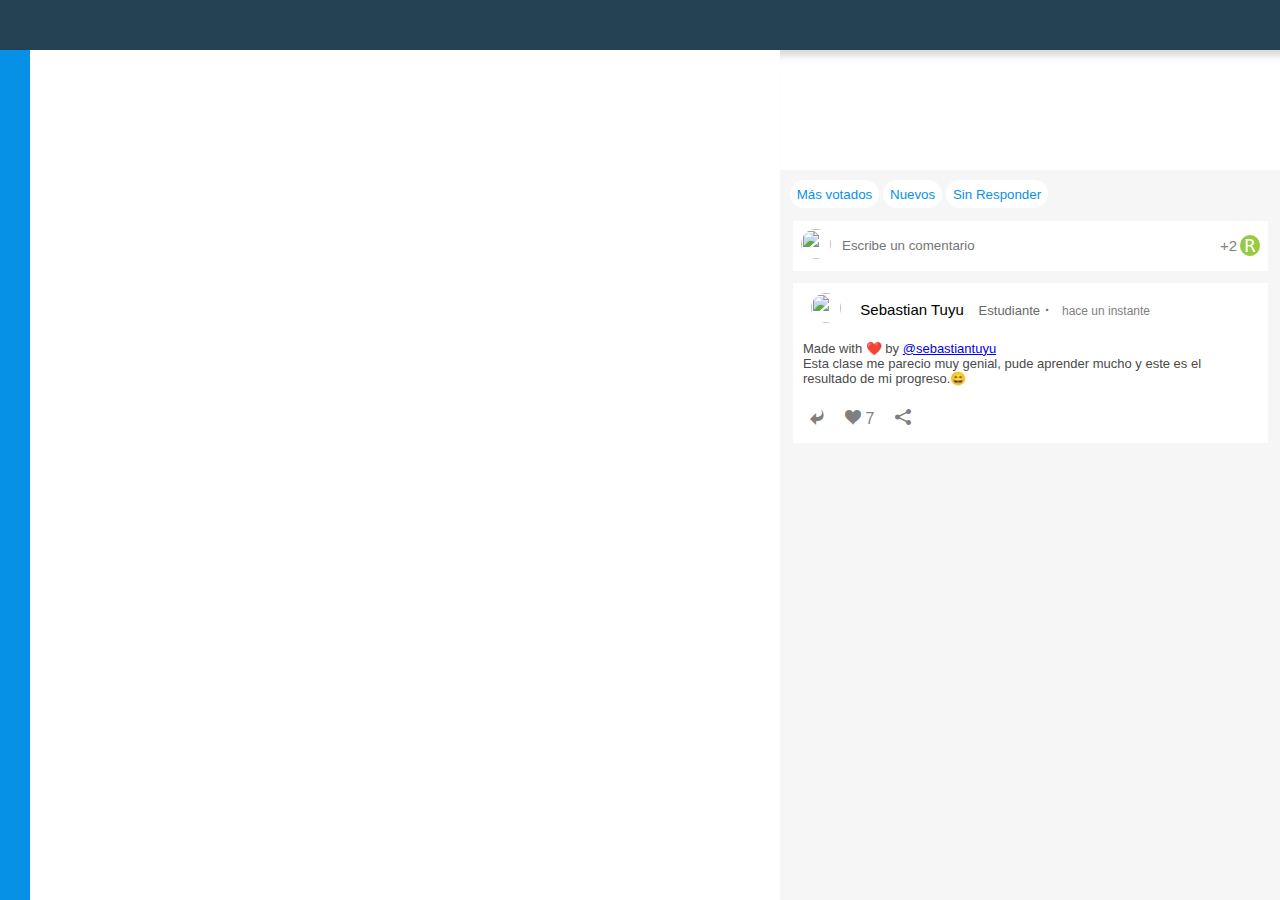
==== index.html @ 37d410d6 "Comments section added" ====
<!DOCTYPE html>
<html lang="en">
<head>
    <meta charset="UTF-8">
    <title>Platzi </title>
    <link rel="stylesheet" href="font-style.css">
    <link rel="stylesheet" href="style.css">
    
</head>
<body>
  
  
   <section class="grid">
       <div class="item a"></div>
       <div class="item b"></div>
       <div class="item c"></div>
       <div class="item d">
           <div class="sub-item-a">
               <div class="s-sub-item"></div>
           </div>
           <div class="sub-item-b">
              <div class="btn-section">
                  <button class="btn-cm">Más votados</button>
                  <button class="btn-cm">Nuevos</button>
                  <button class="btn-cm">Sin Responder</button>
              </div>
              
<!--      SECCION PARA QUE EL PROPIO USUARI DEJE UN COMENTARIO-->
              <div class="self-comt">
                    <div class="user-photo">
                        <a href="self-comt-user">
                          <img src="user-pic.jpg" alt="" class="user-photo-url">
                          </a>
                    </div>
                    
                    <div class="user-comment">
                        <input type="text" placeholder="Escribe un comentario" class>
                    </div>
                    <span class="rank-ponits">+2</span>
                    <span class="rank-logo">R</span>
              </div>
<!--        SECCION DE COMENTARIOS EN GENERAL          -->
            <div class="self-comt feed">
                <div class="media">
                    <div class="media-user">
                        <img src="user-pic.jpg" alt="" class="">
                    </div>
                    <div class="media-user-info">
                        <span class="media-user-name">Sebastian Tuyu</span>
                        <span class="media-user-rol"> Estudiante </span>
                        <span class="media-user-dot">·</span>
                        <span class="media-user-date">hace un instante</span>
                        
                    </div>
                </div>
                <div class="comment">
                    
                    Made with ❤️ by <a href="https://instagram.com/pineiro2u">@sebastiantuyu</a><br>
                    Esta clase me parecio muy genial, pude aprender mucho y este es el resultado de mi progreso.😄 
                </div>
                <div class="like-share">
                    <span class="icon-reply"></span>
                    <span class="icon-heart"></span>
                    <span class="like-quant">7</span>
                    <span class="icon-share2"></span>
                </div>

              </div>
               <div class="s-sub-item">  
                     
               </div>
           </div>
       </div>
   </section>
    
</body>
</html>
---- font-style.css ----
@font-face {
  font-family: 'icomoon';
  src:  url('fonts/icomoon.eot?xrxx6i');
  src:  url('fonts/icomoon.eot?xrxx6i#iefix') format('embedded-opentype'),
    url('fonts/icomoon.ttf?xrxx6i') format('truetype'),
    url('fonts/icomoon.woff?xrxx6i') format('woff'),
    url('fonts/icomoon.svg?xrxx6i#icomoon') format('svg');
  font-weight: normal;
  font-style: normal;
  font-display: block;
}

[class^="icon-"], [class*=" icon-"] {
  /* use !important to prevent issues with browser extensions that change fonts */
  font-family: 'icomoon' !important;
  speak: never;
  font-style: normal;
  font-weight: normal;
  font-variant: normal;
  color: grey; 
  text-transform: none;
  line-height: 1;

  /* Better Font Rendering =========== */
  -webkit-font-smoothing: antialiased;
  -moz-osx-font-smoothing: grayscale;
}

.icon-reply:before {
  content: "\e96a";
}

.icon-heart:before {
  content: "\e9da";
}
.icon-share2:before {
  content: "\ea82";
}
---- style.css ----
:root{
    --m-blue:#244254;
    --grey:#F6F6F6;
    --btn-blue:#0791E6;
    --c-blue:#0791e6;
    --dark-grey:#2a282a;
    --m-green:#98ca3f;
}

body,html{
    margin:0px;
    width: 100%;
    height: 100%;
    font-family: 'Lato', sans-serif, Arial;
}

.grid{
    width: 100%;
    height: 100%;
    display:grid;
    grid-template-rows: 50px 1fr;
    grid-template-columns: 30px 9fr 6fr;
}
.item{background-color: white;}
.a{grid-column: 1/-1;background-color:var(--m-blue); }
.b{ background: var(--c-blue);}
.d{
    display: grid;
    grid-template:120px 1fr / 1fr;
}

.sub-item-a{  
    background: white;
/*    box-shadow: inset 0px 4px 4px rgba(0, 0, 0, 0.15);*/
    box-shadow: inset 2px 12px 6px -6px rgba(0,0,0,0.15);
}
.sub-item-b{ background-color: var(--grey);}

.btn-section{
    
     margin-top:10px;
     margin-left:10px;   
}

.btn-cm{
    background:white;
    border:none;
    border-radius: 15px;
    color:var(--btn-blue);
    padding:0.5em 0.5em 0.5em 0.5em;
/*    padding-bottom:0.5em;*/
    -webkit-transition: 0.15s ease-in-out;
    -o-transition: 0.15s ease-in-out;
    transition: 0.15s ease-in-out;
}

.btn-cm:hover{
/*
    background:var(--btn-blue);
    color:white;
*/
-webkit-box-shadow: 9px 9px 8px -5px rgba(0,0,0,0.25);
-moz-box-shadow: 9px 9px 8px -5px rgba(0,0,0,0.25);
box-shadow: 9px 9px 8px -5px rgba(0,0,0,0.25);
}


.self-comt{
/*    display: flex;*/
/*    justify-content: center;*/
    margin-top: 2.5%;
    margin-left: 2.5%;
    height: 50px;
    width: 95%;
    background: white;
    display:inline-flex;
    overflow: hidden;
/*    display: flex;*/
}
.user-photo{
    display: flex;
    width: 10%;
    align-self: center;
    justify-content: center;
/*    height: fit-content;*/
}

.user-photo-url{
    position: relative;
    border-radius: 50%;
    width: 30px;height: 30px;
    align-self: center;
}



.self-comt.feed{
    height: 160px;
    display: grid;
    grid-template: 1fr 1.2fr 1fr/1fr;
}
.user-comment{
    width: 80%;
    display: flex;
    align-content: center;
}
.user-comment input{
    border:none;
    align-self: center;
    
}

.username{
    font-size: 15px;
    color:black;
    
}


.rank-ponits{ 
    align-self: center;padding-right:0.2em;
    color: gray;
    font-size: 15px;
}
.rank-logo{
    font-family: monospace;
/*    font-style: italic;*/
    font-size: 18px;
    color:white;
    padding-left:0.25em ;
    padding-right:0.28em ;
    background-color: var(--m-green);
    border-radius:50%;
    
    align-self: center;}

.media{
    display:grid;
    overflow: hidden;
    grid-template: 1fr / 1fr 6fr ; 
}


.media-user{
    display: flex;
    justify-content: center;
}
.media-user img{
    display: flex;
    width: 30px;
    height: 30px;
    border-radius: 50%;
    align-self: center;
}

.media-user-info{
    align-self: center;
}

.media-user-name{
    font-size: 15px;
}
.media-user-rol{
    padding-left: 0.8em;
    font-size: 13px;
    color:dimgray;
}
.media-user-date{
    padding-left: 0.6em;
    font-size: 12px;
    color:grey;
}

.media-user-dot{
    color:dimgray;
    font-size: 20px;

}

.comment{
    padding-left: 0.8em;
    padding-right: 1em;
    font-size: 13px;
    color: #4a4a4a;
    align-self: center;
}

.like-share{
    align-self: center;
/*    padding-left: 1em;*/
}
.icon-reply {padding-left: 1em;}
.icon-heart {padding-left: 1em;}
.icon-share2 {padding-left: 1em;}
.like-quant{
    color: grey;
}










/*.b{grid-row:}*/
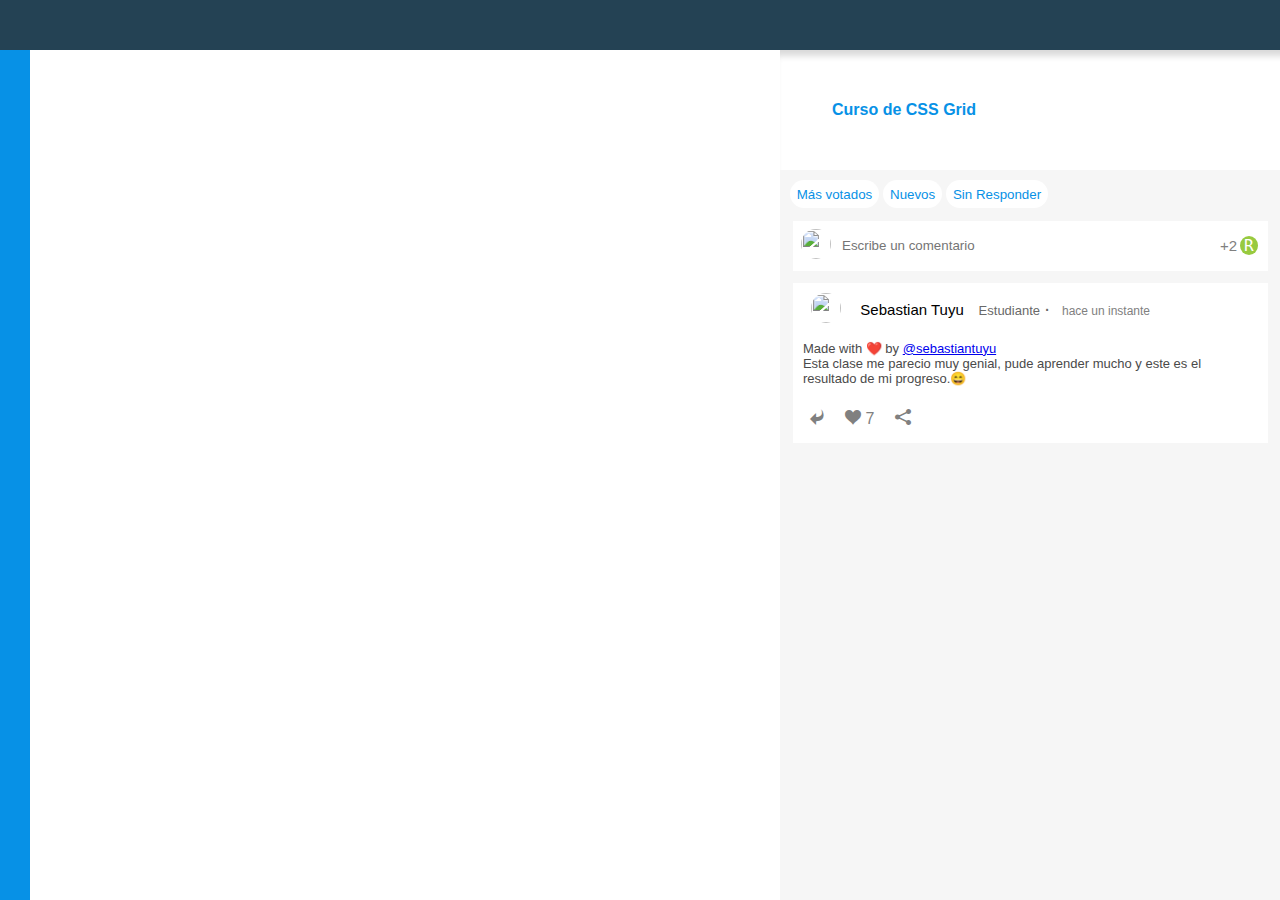
==== commit 3e647cea: "Title course added" ====
--- a/index.html
+++ b/index.html
@@ -16,7 +16,10 @@
        <div class="item c"></div>
        <div class="item d">
            <div class="sub-item-a">
-               <div class="s-sub-item"></div>
+              <div class="curso-logo">
+                  <img src="https://static.platzi.com/media/achievements/1229-dbff8a06-bcca-48e9-98e3-1fd76d6216f3.png" alt="">
+              </div>
+               <div class="s-sub-item"><b>Curso de CSS Grid</b></div>
            </div>
            <div class="sub-item-b">
               <div class="btn-section">
--- a/style.css
+++ b/style.css
@@ -33,7 +33,40 @@
     background: white;
 /*    box-shadow: inset 0px 4px 4px rgba(0, 0, 0, 0.15);*/
     box-shadow: inset 2px 12px 6px -6px rgba(0,0,0,0.15);
-}
+    display: inline-flex;
+}
+
+
+.sub-item-curse-tit{
+    
+}
+.curso-logo{
+/*    display: inline-flex;*/
+    height:32px;
+    width:32px;
+    overflow: hidden;
+    padding-left:3%;
+    padding-right:1%;
+    align-self: center;
+}
+.curso-logo img{
+    display: flex;
+    align-items: center;
+    width:100%;
+}
+
+.s-sub-item{
+    align-self: center;
+    font-family:sans-serif;
+    font-style: bold;
+    color: #0791e6;
+}
+
+
+
+
+
+
 .sub-item-b{ background-color: var(--grey);}
 
 .btn-section{
@@ -93,7 +126,6 @@
 }
 
 
-
 .self-comt.feed{
     height: 160px;
     display: grid;
@@ -125,7 +157,7 @@
 .rank-logo{
     font-family: monospace;
 /*    font-style: italic;*/
-    font-size: 18px;
+    font-size: 16px;
     color:white;
     padding-left:0.25em ;
     padding-right:0.28em ;
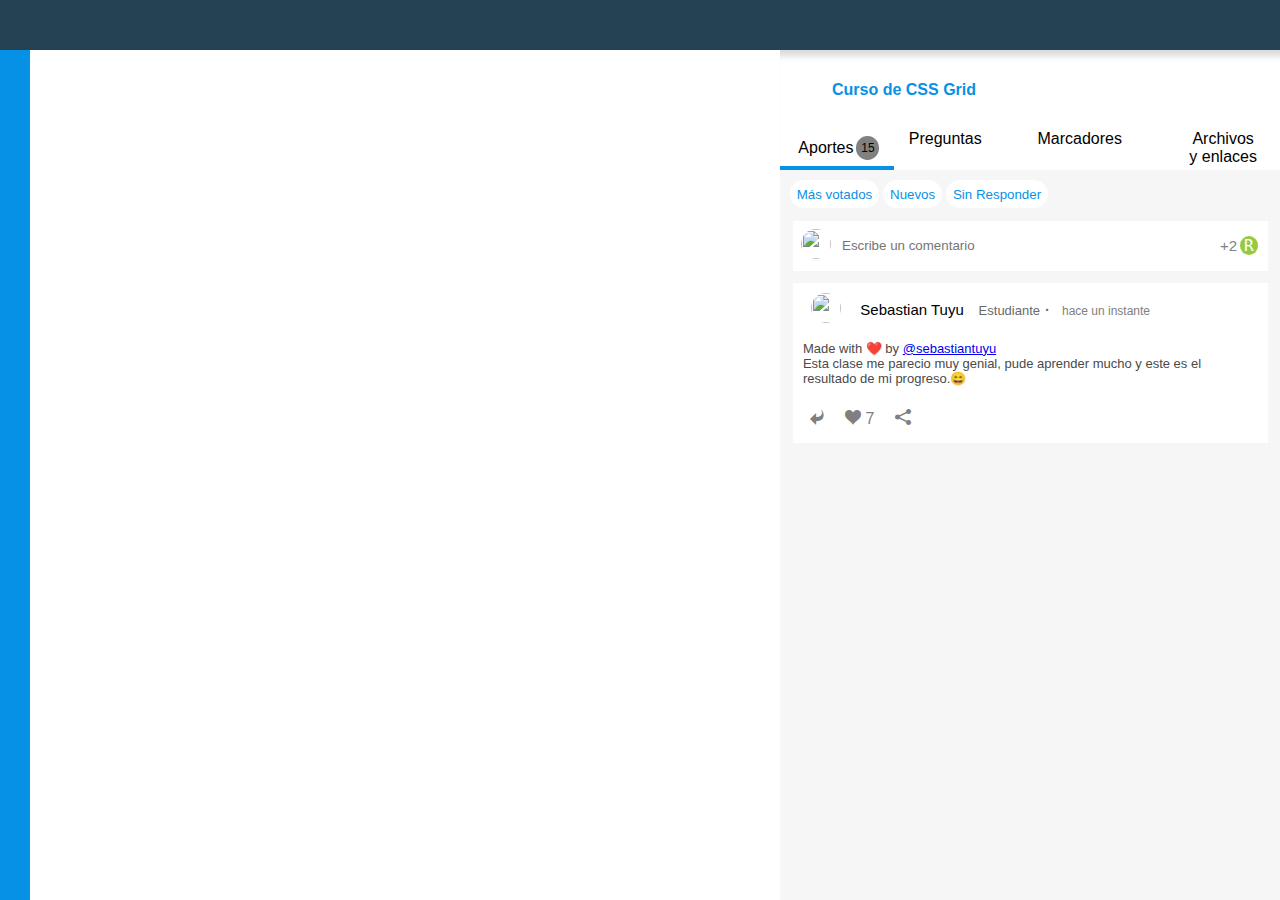
==== commit cc447d6e: "Buttons styles added" ====
--- a/index.html
+++ b/index.html
@@ -16,10 +16,19 @@
        <div class="item c"></div>
        <div class="item d">
            <div class="sub-item-a">
-              <div class="curso-logo">
+                <div class="title-course">
+                                  <div class="curso-logo">
                   <img src="https://static.platzi.com/media/achievements/1229-dbff8a06-bcca-48e9-98e3-1fd76d6216f3.png" alt="">
               </div>
                <div class="s-sub-item"><b>Curso de CSS Grid</b></div>
+               
+                </div>
+                <div class="course-extras">
+                    <div class="aportes"><span class="ap-txt">Aportes </span> <span class="ap-num"> 15</span> </div>
+                    <div class="preguntas">Preguntas</div>
+                    <div class="marcadores">Marcadores</div>
+                    <div class="archivos">Archivos <br>y enlaces</div>
+                </div>
            </div>
            <div class="sub-item-b">
               <div class="btn-section">
--- a/style.css
+++ b/style.css
@@ -33,12 +33,14 @@
     background: white;
 /*    box-shadow: inset 0px 4px 4px rgba(0, 0, 0, 0.15);*/
     box-shadow: inset 2px 12px 6px -6px rgba(0,0,0,0.15);
+    display: grid;
+    grid-template: 4fr 2fr / 1fr;
+    
+}
+
+
+.title-course{
     display: inline-flex;
-}
-
-
-.sub-item-curse-tit{
-    
 }
 .curso-logo{
 /*    display: inline-flex;*/
@@ -62,8 +64,35 @@
     color: #0791e6;
 }
 
-
-
+.course-extras{
+    display: grid;
+    grid-template: 1fr / repeat(4,1fr);
+    grid-gap: 15px;
+}
+
+.aportes{
+    display: flex;
+    justify-content: center;
+    align-content: flex-end;
+    border-bottom:4px solid var(--btn-blue);
+    
+    
+}
+.aportes span{
+    align-self: center;
+    margin-left: 0.25em;
+/*    padding-left: 0.1em;*/
+}
+
+.ap-num{
+    background: grey;
+    border-radius:50%;
+    padding: 0.4em;
+    font-size:12px; 
+}
+.preguntas{}
+.marcadores{}
+.archivos{text-align: center;}
 
 
 
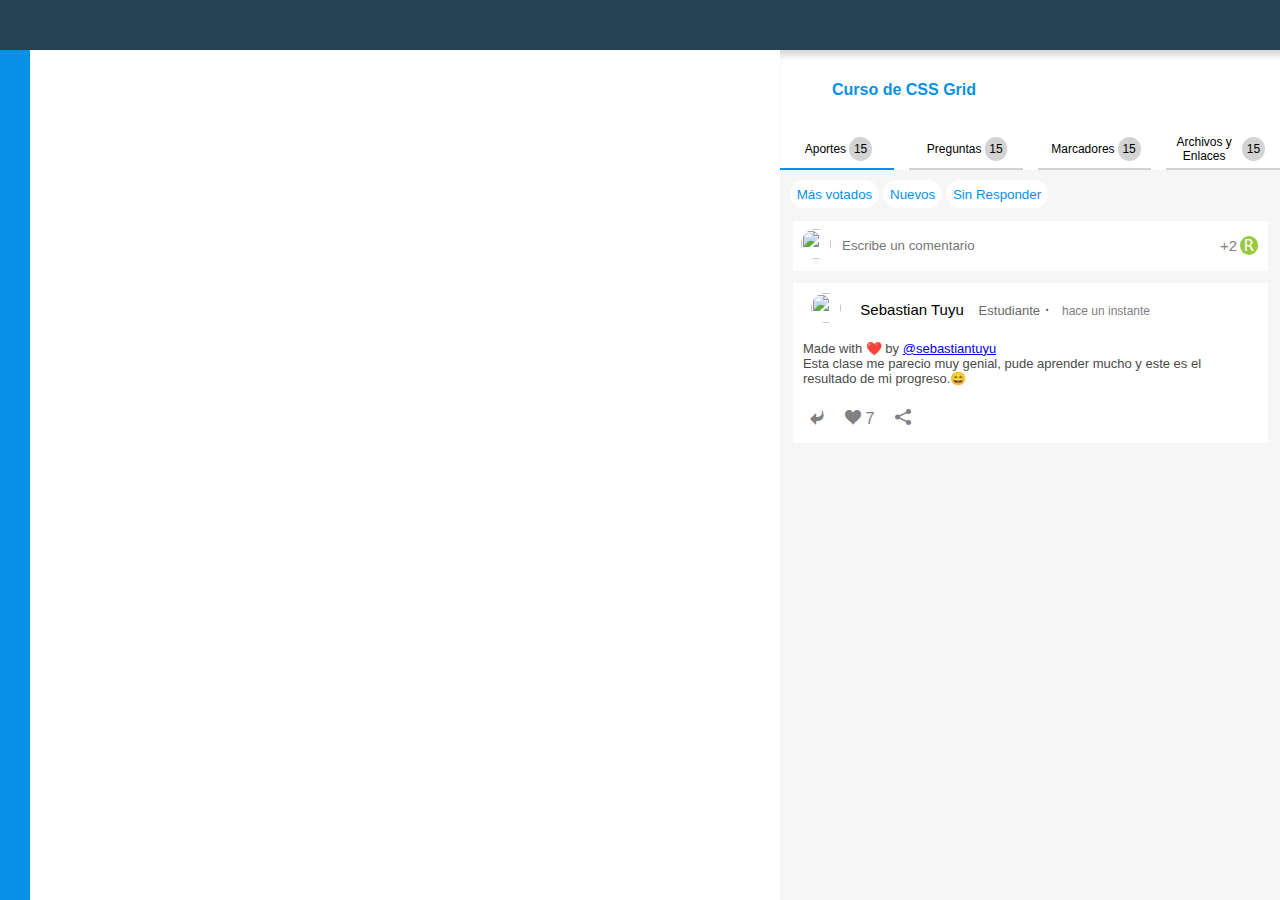
==== commit 314998b0: "Comments section finished" ====
--- a/index.html
+++ b/index.html
@@ -17,17 +17,32 @@
        <div class="item d">
            <div class="sub-item-a">
                 <div class="title-course">
-                                  <div class="curso-logo">
+                   <div class="curso-logo">
                   <img src="https://static.platzi.com/media/achievements/1229-dbff8a06-bcca-48e9-98e3-1fd76d6216f3.png" alt="">
               </div>
                <div class="s-sub-item"><b>Curso de CSS Grid</b></div>
                
                 </div>
                 <div class="course-extras">
-                    <div class="aportes"><span class="ap-txt">Aportes </span> <span class="ap-num"> 15</span> </div>
-                    <div class="preguntas">Preguntas</div>
-                    <div class="marcadores">Marcadores</div>
-                    <div class="archivos">Archivos <br>y enlaces</div>
+                    <div class="aportes" onclick="aportes()" id="apor">
+                    <span class="ap-txt">Aportes </span>
+                     <span class="ap-num"> 15</span> 
+                     </div>
+ 
+                              <div class="aportes" id="quest"  onclick="quest()">
+                    <span class="ap-txt" >Preguntas </span>
+                     <span class="ap-num"> 15</span> 
+                     </div>
+ 
+                          <div class="aportes" id="mark" onclick="marks()">
+                    <span class="ap-txt">Marcadores</span>
+                     <span class="ap-num"> 15</span> 
+                     </div>
+ 
+                          <div class="aportes" id="files" onclick="files()">
+                    <span class="ap-txt">Archivos y Enlaces</span>
+                     <span class="ap-num last"> 15</span> 
+                     </div>
                 </div>
            </div>
            <div class="sub-item-b">
@@ -72,7 +87,7 @@
                 </div>
                 <div class="like-share">
                     <span class="icon-reply"></span>
-                    <span class="icon-heart"></span>
+                    <span class="icon-heart" id="like"></span>
                     <span class="like-quant">7</span>
                     <span class="icon-share2"></span>
                 </div>
@@ -85,5 +100,59 @@
        </div>
    </section>
     
+    <script>
+        var like = document.getElementById("like");
+        like.addEventListener('click',changeColor);
+        
+        var btn1 = document.getElementById("apor");
+        var btn2 = document.getElementById("quest");
+        var btn3 = document.getElementById("mark");
+        var btn4 = document.getElementById("files");
+        let allof = [btn1,btn2,btn3,btn4];
+        
+        function changeColor(){
+            if (like.style.color != "var(--m-green)"){
+                    like.style.color = "var(--m-green)";
+                }else{
+                    like.style.color = "grey";
+
+                }
+        }
+        // APORTES MARKS QUEST FILES
+        
+        function change(num,state){
+            if(state){
+            allof[num].style.borderBottomColor = "var(--btn-blue)";
+            }else{
+            allof[num].style.borderBottomColor = "lightgray";    
+            }
+        }
+        function aportes(){
+            change(0,true);
+            change(1,false);
+            change(2,false);
+            change(3,false);
+        }
+        function quest(){
+             change(0,false);
+             change(1,true);
+             change(2,false);
+             change(3,false);
+  
+        }
+        function marks(){
+             change(0,false);
+             change(1,false);
+             change(2,true);
+             change(3,false); 
+        }
+        function files(){
+             change(0,false);
+             change(1,false);
+             change(2,false);  
+             change(3,true);
+        }
+        
+    </script>
 </body>
 </html>--- a/style.css
+++ b/style.css
@@ -74,7 +74,8 @@
     display: flex;
     justify-content: center;
     align-content: flex-end;
-    border-bottom:4px solid var(--btn-blue);
+    border-bottom:2px solid lightgray;
+    cursor:pointer;
     
     
 }
@@ -84,14 +85,31 @@
 /*    padding-left: 0.1em;*/
 }
 
+.ap-txt{
+    font-size: 12px;
+}
 .ap-num{
-    background: grey;
+    background-color:lightgray;
     border-radius:50%;
     padding: 0.4em;
     font-size:12px; 
 }
-.preguntas{}
-.marcadores{}
+.aportes:nth-of-type(1){
+     border-bottom:2px solid var(--btn-blue);
+    
+}
+.aportes:nth-of-type(4){
+    text-align: center;
+}
+.last{
+    margin-left: 0;
+    margin-right: 15px;
+}
+
+
+/*.preguntas{;}*/
+/*.marcadores{;}*/
+
 .archivos{text-align: center;}
 
 
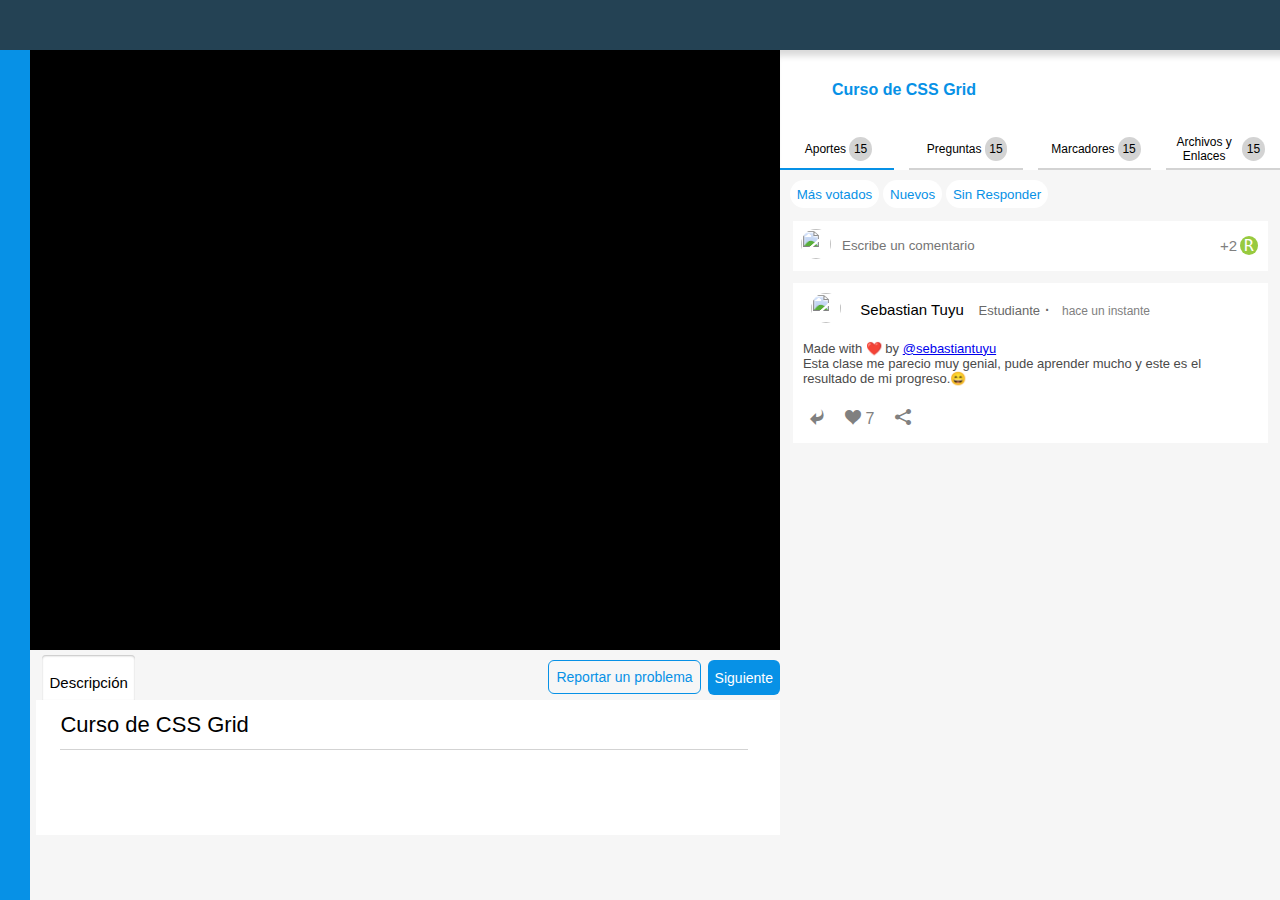
==== commit 52d921e8: "Video-section almost end" ====
--- a/index.html
+++ b/index.html
@@ -13,7 +13,28 @@
    <section class="grid">
        <div class="item a"></div>
        <div class="item b"></div>
-       <div class="item c"></div>
+       <div class="item c">
+            <div class="rep-vid">           
+            <iframe src="https://www.youtube.com/embed/Eau625TqwR8" frameborder="0" allow="accelerometer; autoplay; clipboard-write; encrypted-media; gyroscope; picture-in-picture" 
+           allowfullscreen></iframe></div>
+            <div class="rep-desc">
+                <div class="desc-main">
+                <div class="d-desc-main">Descripción</div>
+                </div>
+                
+                <div class="desc-helper">
+                <div class="desc-prb">Reportar un problema</div>
+                <div class="desc-next">Siguiente</div>
+                </div>
+            </div>
+            <div class="rep-autor">
+                <div class="autor-tit">
+                    <div class="autor-tit-e">                            <span class="tit-name">Curso de CSS Grid</span>
+                    </div>
+                                </div>
+                <div class="autor-name"></div>
+            </div>
+       </div>
        <div class="item d">
            <div class="sub-item-a">
                 <div class="title-course">
--- a/style.css
+++ b/style.css
@@ -1,6 +1,7 @@
 :root{
     --m-blue:#244254;
     --grey:#F6F6F6;
+/*    --grey:#52626C;*/
     --btn-blue:#0791E6;
     --c-blue:#0791e6;
     --dark-grey:#2a282a;
@@ -18,6 +19,7 @@
     width: 100%;
     height: 100%;
     display:grid;
+    display:grid;
     grid-template-rows: 50px 1fr;
     grid-template-columns: 30px 9fr 6fr;
 }
@@ -28,6 +30,71 @@
     display: grid;
     grid-template:120px 1fr / 1fr;
 }
+
+.c{
+    display: grid;
+    grid-template-columns: 1fr;
+    grid-template-rows: 3fr 50px 1fr;
+}
+
+.rep-vid{background: black;}
+iframe{
+    width: 100%;
+    height:100%;
+}
+.rep-desc{
+    background: var(--grey);
+    display:flex;
+    justify-content: space-between;
+    padding-top: 5px;
+}
+
+
+.desc-main{display: flex;}
+.d-desc-main{
+    display: flex;
+    font-size: 15px;
+    margin-left: 0.8em;
+    padding-left: 0.5em;
+    padding-right: 0.5em;
+    padding-bottom: 0.6em;
+    border-top-left-radius: 4px;
+    border-top-right-radius: 4px;
+/*    border-top:1px solid grey; */
+/*    border-right:0.4px solid grey; */
+    background: white;
+    box-shadow: inset 0px 1px 2px rgba(0, 0, 0, 0.25);
+    align-items: flex-end;
+/*    width: 95%;*/
+}
+.desc-helper{
+    align-self: center;
+    display: inline-flex;}
+.desc-prb{
+    display: flex;
+    font-size: 14px;
+    height:32px;
+    padding: 0 0.5em 0 0.5em; 
+    border:1px solid var(--btn-blue);
+    color:var(--btn-blue);
+    border-radius: 6px;
+    align-content: center;
+    align-items: center;
+    margin-right: 0.5em;
+}
+
+.desc-next{
+    display: flex;
+    font-size: 14px;
+    height:35px;
+    padding: 0 0.5em 0 0.5em; 
+    background:var(--btn-blue); 
+    color:white;
+    border-radius: 6px;
+    align-content: center;
+    align-items: center;
+}
+
 
 .sub-item-a{  
     background: white;
@@ -79,6 +146,38 @@
     
     
 }
+
+
+.rep-autor{
+    display: grid;
+    background: var(--grey);
+    grid-template: 50px 85px / 1fr;
+    padding-left: 6px;
+}
+
+
+.autor-tit{
+    padding-left: 10px;
+    padding-right: 10px;
+    background: white;
+    display: flex;    
+      }
+
+.autor-tit-e{
+    display: flex;
+    border-bottom:1px solid lightgray;
+    width: 95%;
+    margin-left: 2%;
+
+}
+.tit-name{
+    font-size: 22px;
+    align-self: center;
+}
+.autor-name{
+    background: white;
+}
+
 .aportes span{
     align-self: center;
     margin-left: 0.25em;
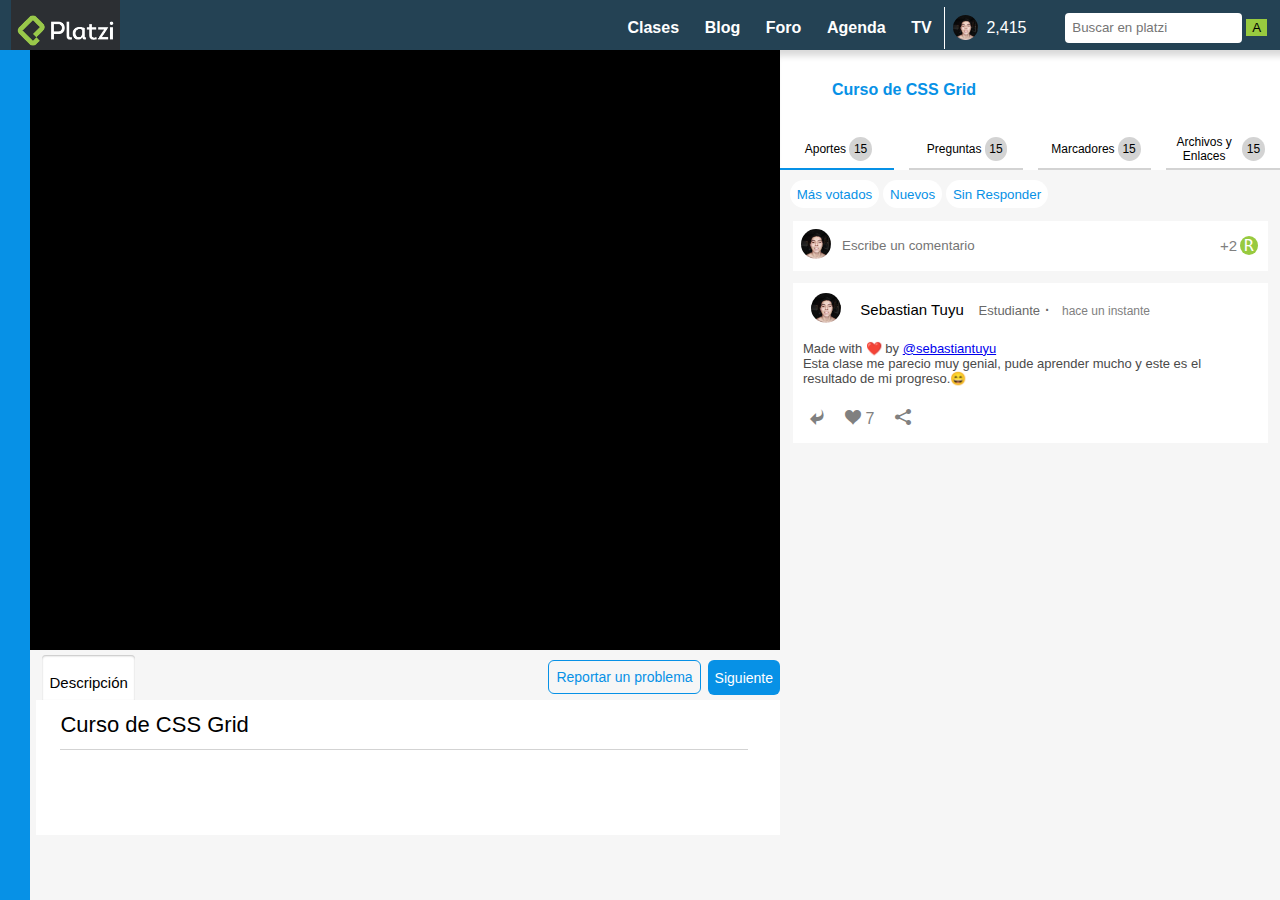
==== commit 76888996: "Addding new icon fonts" ====
--- a/index.html
+++ b/index.html
@@ -11,7 +11,40 @@
   
   
    <section class="grid">
-       <div class="item a"></div>
+       <div class="item a">
+           <div class="pl-logo">
+                   <a href="" class="pl-logo-url">
+                       <img src="platzi-logo.png" alt="">
+                   </a>
+                                 
+           </div>
+           <div class="off-set"></div>
+            
+            <div class="pl-menu">         
+                   <div class="pl-clases"><b>Clases</b></div>
+                   <div class="pl-blog"><b>Blog</b></div>
+                   <div class="pl-foro"><b>Foro</b></div>
+                   <div class="pl-agenda"><b>Agenda</b></div>
+                   <div class="pl-tv"><b>TV</b></div>
+                   <div class="pl-user">
+                       <a href="#" class="pl-user-pic">
+                           <img src="user-pic.jpg" alt="">
+                       </a>
+                       <span class="user-rank">2,415</span>
+                       <span class="icon-drop"></span>
+                   </div>
+                   <div class="pl-notif">
+                       <span class="icon-notif"></span>
+                   </div>
+                   <div class="pl-search">
+                       <input type="text" class="search-bar" placeholder="  Buscar en platzi">
+                       <button type="submit" class="search-btn">
+                           A
+                       </button>
+                   </div>
+            </div>
+           
+       </div>
        <div class="item b"></div>
        <div class="item c">
             <div class="rep-vid">           
--- a/font-style.css
+++ b/font-style.css
@@ -1,10 +1,10 @@
 @font-face {
   font-family: 'icomoon';
-  src:  url('fonts/icomoon.eot?xrxx6i');
-  src:  url('fonts/icomoon.eot?xrxx6i#iefix') format('embedded-opentype'),
-    url('fonts/icomoon.ttf?xrxx6i') format('truetype'),
-    url('fonts/icomoon.woff?xrxx6i') format('woff'),
-    url('fonts/icomoon.svg?xrxx6i#icomoon') format('svg');
+  src:  url('fonts/icomoon.eot?b7p8if');
+  src:  url('fonts/icomoon.eot?b7p8if#iefix') format('embedded-opentype'),
+    url('fonts/icomoon.ttf?b7p8if') format('truetype'),
+    url('fonts/icomoon.woff?b7p8if') format('woff'),
+    url('fonts/icomoon.svg?b7p8if#icomoon') format('svg');
   font-weight: normal;
   font-style: normal;
   font-display: block;
@@ -14,10 +14,10 @@
   /* use !important to prevent issues with browser extensions that change fonts */
   font-family: 'icomoon' !important;
   speak: never;
+  color: grey;
   font-style: normal;
   font-weight: normal;
   font-variant: normal;
-  color: grey; 
   text-transform: none;
   line-height: 1;
 
@@ -26,12 +26,23 @@
   -moz-osx-font-smoothing: grayscale;
 }
 
+.icon-bell:before {
+  content: "\e951";
+}
 .icon-reply:before {
   content: "\e96a";
 }
-
+.icon-search:before {
+  content: "\e986";
+}
 .icon-heart:before {
   content: "\e9da";
+}
+.icon-next2:before {
+  content: "\ea24";
+}
+.icon-circle-down:before {
+  content: "\ea43";
 }
 .icon-share2:before {
   content: "\ea82";
--- a/style.css
+++ b/style.css
@@ -24,7 +24,78 @@
     grid-template-columns: 30px 9fr 6fr;
 }
 .item{background-color: white;}
-.a{grid-column: 1/-1;background-color:var(--m-blue); }
+.a{
+    grid-column: 1/-1;background-color:var(--m-blue);
+    display:grid;
+    grid-template: 1fr / 250px 1fr 3fr;
+}
+
+
+
+.pl-logo{width: 100%;display: flex;overflow: hidden;}
+.pl-logo-url{height: 100%;display: flex;align-content: center;}
+.pl-logo-url img{
+    height: 100%;vertical-align: top;
+/*    margin-top: -6.5px;*/
+/*    align-self: stretch;*/
+    padding-left: 10%;
+}
+
+.pl-menu{
+    display: inline-flex;
+    padding-bottom: 0.35em;
+    justify-content: flex-end;
+    color: white;
+}
+
+.pl-clases{padding: 0.8em;align-self: center;}
+.pl-blog{padding:0.8em;align-self: center;}
+.pl-foro{padding:0.8em;align-self: center;}
+.pl-agenda{padding:0.8em;align-self: center;}
+.pl-tv{padding:0.8em;align-self: center;
+    border-right:1px solid white; 
+    height: 30%;
+/*    padding-bottom: em;*/
+}
+.pl-user{padding:0.8em;align-self: flex-end;}
+.pl-notif{padding:0.8em;align-self: flex-end;}
+.pl-search{padding:0.8em;align-self: flex-end;}
+
+.pl-user{
+    align-self: center;
+    display: inline-flex;
+    padding: 0 0 0 0.5em;
+    
+}
+.pl-user-pic{display:flex;width: 100%;}
+.pl-user-pic img{
+    width: 25px;height: 25px; 
+    border-radius:50%;
+}
+
+.user-rank{
+    align-self: center;
+    padding-left: 0.5em;
+}
+
+
+.search-bar{
+    background: white;
+    border:0;
+    padding: 0;
+    height: 30px;
+    align-self: center;
+/*    height: 100%;*/
+    border-radius: 4px;
+    margin-right: 0px;
+}
+
+.search-btn{
+    margin-left: 0;
+    background: var(--m-green);
+    border:none;
+    height: 100%;
+}
 .b{ background: var(--c-blue);}
 .d{
     display: grid;
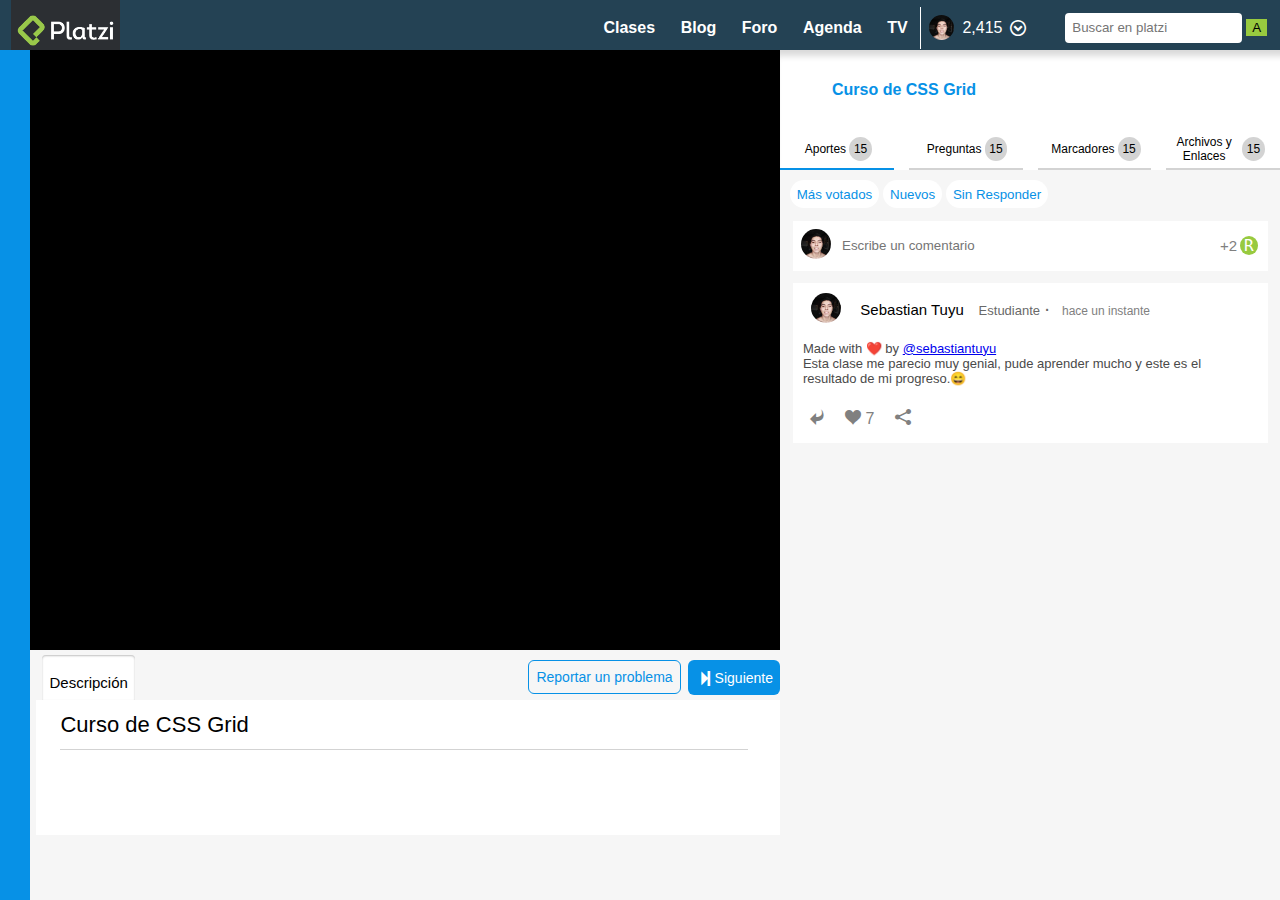
==== commit f5e677b8: "Menu buttons almost ready" ====
--- a/index.html
+++ b/index.html
@@ -8,7 +8,6 @@
     
 </head>
 <body>
-  
   
    <section class="grid">
        <div class="item a">
@@ -26,12 +25,12 @@
                    <div class="pl-foro"><b>Foro</b></div>
                    <div class="pl-agenda"><b>Agenda</b></div>
                    <div class="pl-tv"><b>TV</b></div>
-                   <div class="pl-user">
+                   <div class="pl-user" id="drop">
                        <a href="#" class="pl-user-pic">
                            <img src="user-pic.jpg" alt="">
                        </a>
                        <span class="user-rank">2,415</span>
-                       <span class="icon-drop"></span>
+                       <span class="icon-circle-down" ></span>
                    </div>
                    <div class="pl-notif">
                        <span class="icon-notif"></span>
@@ -57,7 +56,9 @@
                 
                 <div class="desc-helper">
                 <div class="desc-prb">Reportar un problema</div>
-                <div class="desc-next">Siguiente</div>
+                <div class="desc-next">
+                <span class="icon-next2"></span>
+                Siguiente</div>
                 </div>
             </div>
             <div class="rep-autor">
@@ -156,7 +157,10 @@
     
     <script>
         var like = document.getElementById("like");
+        var drop = document.getElementById("drop");
+        
         like.addEventListener('click',changeColor);
+        drop.addEventListener('click',show);
         
         var btn1 = document.getElementById("apor");
         var btn2 = document.getElementById("quest");
@@ -206,6 +210,10 @@
              change(2,false);  
              change(3,true);
         }
+        function show(){
+            
+        }
+        
         
     </script>
 </body>
--- a/style.css
+++ b/style.css
@@ -31,6 +31,8 @@
 }
 
 
+.icon-next2{color:white;font-size: 20px;}
+.icon-circle-down{color: white; align-self: center;padding-left: 0.5em;}
 
 .pl-logo{width: 100%;display: flex;overflow: hidden;}
 .pl-logo-url{height: 100%;display: flex;align-content: center;}
@@ -62,6 +64,7 @@
 .pl-search{padding:0.8em;align-self: flex-end;}
 
 .pl-user{
+    cursor: pointer;
     align-self: center;
     display: inline-flex;
     padding: 0 0 0 0.5em;
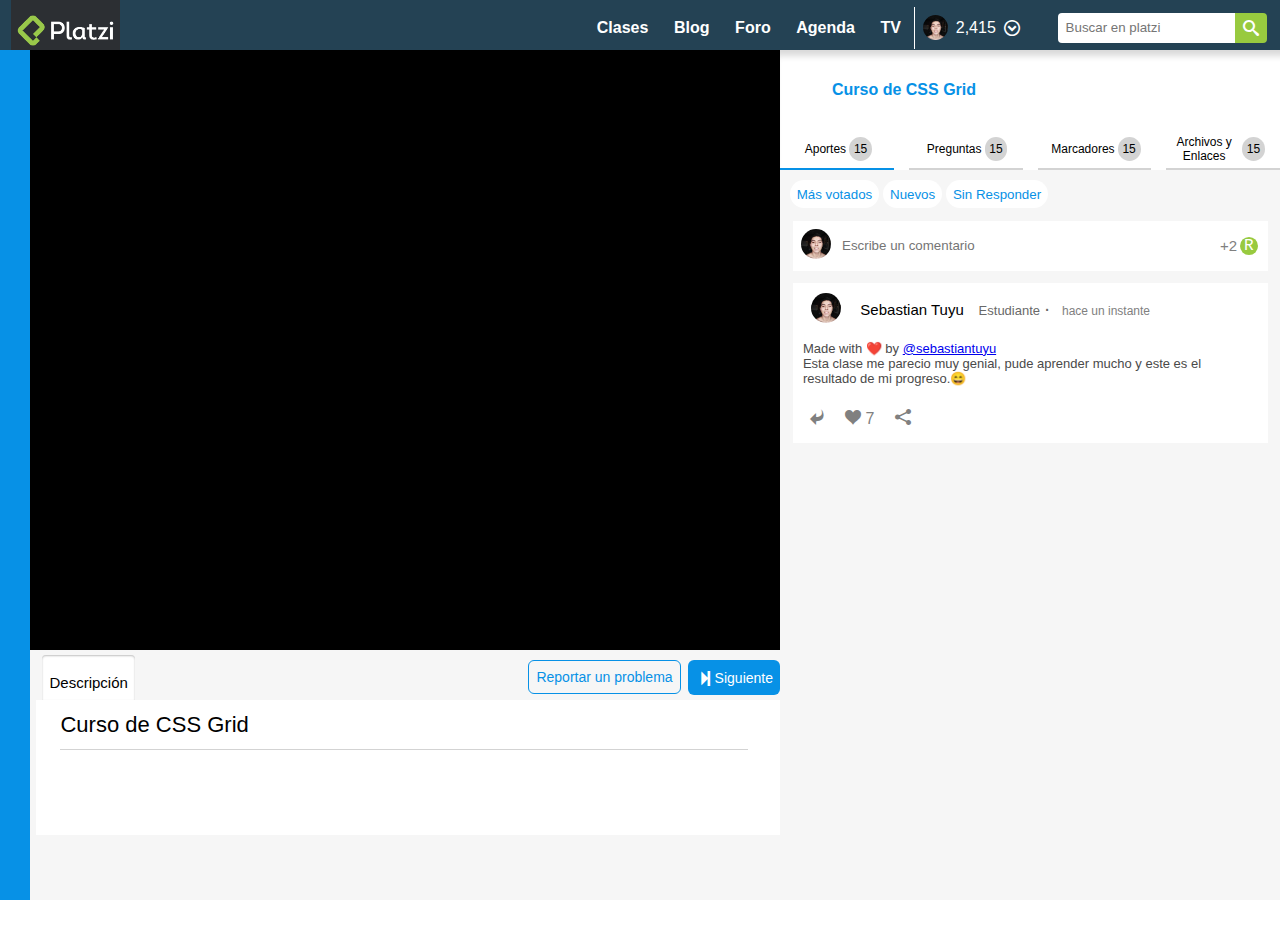
==== commit fde2a17b: "Dropdown menu finished" ====
--- a/index.html
+++ b/index.html
@@ -9,6 +9,8 @@
 </head>
 <body>
   
+    <div class="dark" id="dark"></div>
+    <div class="menu" id="menu"></div>
    <section class="grid">
        <div class="item a">
            <div class="pl-logo">
@@ -17,7 +19,7 @@
                    </a>
                                  
            </div>
-           <div class="off-set"></div>
+           <div class="off-set" ></div>
             
             <div class="pl-menu">         
                    <div class="pl-clases"><b>Clases</b></div>
@@ -30,16 +32,16 @@
                            <img src="user-pic.jpg" alt="">
                        </a>
                        <span class="user-rank">2,415</span>
-                       <span class="icon-circle-down" ></span>
+                       <span class="icon-circle-down" id="i-menu" style="transform-origin: center center"></span>
                    </div>
                    <div class="pl-notif">
                        <span class="icon-notif"></span>
                    </div>
                    <div class="pl-search">
                        <input type="text" class="search-bar" placeholder="  Buscar en platzi">
-                       <button type="submit" class="search-btn">
-                           A
-                       </button>
+                       <div type="submit" class="search-btn">
+                           <span class="icon-search"></span>
+                       </div>
                    </div>
             </div>
            
@@ -169,6 +171,7 @@
         let allof = [btn1,btn2,btn3,btn4];
         
         function changeColor(){
+            console.log("ok");
             if (like.style.color != "var(--m-green)"){
                     like.style.color = "var(--m-green)";
                 }else{
@@ -211,6 +214,25 @@
              change(3,true);
         }
         function show(){
+            var back = document.getElementById("dark");
+            var menu = document.getElementById("menu");
+            var logo = document.getElementById("i-menu");
+            if (menu.style.opacity==1){
+            setTimeout(function(){  
+                menu.style.visibility ="collapse"; 
+                back.style.visibility ="collapse"; 
+                         }, 100);
+                menu.style.opacity=0;
+                back.style.opacity=0;
+                logo.classList.remove("rotate");
+                                      }
+            else{
+            setTimeout(function(){ 
+                    menu.style.visibility ="visible"; 
+                    back.style.visibility ="visible"; 
+                        }, 100);
+                menu.style.opacity=1;back.style.opacity=1;
+                logo.classList.add("rotate");}
             
         }
         
--- a/style.css
+++ b/style.css
@@ -24,15 +24,52 @@
     grid-template-columns: 30px 9fr 6fr;
 }
 .item{background-color: white;}
+.dark{
+    position: absolute;
+    z-index: 2;
+    top:50px;
+    width: 100%;
+    height: 100%;
+    background: rgba(0,0,0,0.5);
+    opacity: 0;
+    -webkit-transition: 0.3s ease-in-out;
+    -o-transition: 0.3s ease-in-out ;
+    transition: 0.3s ease-in-out ;
+    visibility: collapse;
+}
+
+.menu{
+    position: absolute;
+    z-index: 3;
+    top:46px;
+    left:850px;
+    width: 300px;
+    height: 400px;
+    background: white;
+    border-radius: 2px;
+    opacity: 0;
+    visibility: collapse;
+    -webkit-box-shadow: 9px 9px 8px -5px rgba(0,0,0,0.25);
+    -moz-box-shadow: 9px 9px 8px -5px rgba(0,0,0,0.25);
+    box-shadow: 9px 9px 8px -5px rgba(0,0,0,0.25);
+    -webkit-transition: 0.3s ease-in-out;
+    -o-transition: 0.3s ease-in-out ;
+    transition: 0.3s ease-in-out ;
+}
+
 .a{
     grid-column: 1/-1;background-color:var(--m-blue);
     display:grid;
     grid-template: 1fr / 250px 1fr 3fr;
 }
 
-
+.rotate{
+    padding-right: 0.6em;
+    transform: rotate(180deg);
+    align-self: center;
+}
 .icon-next2{color:white;font-size: 20px;}
-.icon-circle-down{color: white; align-self: center;padding-left: 0.5em;}
+.icon-circle-down{color: white; align-self: center;padding-left: 0.5em;transition: 0.2s;}
 
 .pl-logo{width: 100%;display: flex;overflow: hidden;}
 .pl-logo-url{height: 100%;display: flex;align-content: center;}
@@ -61,7 +98,7 @@
 }
 .pl-user{padding:0.8em;align-self: flex-end;}
 .pl-notif{padding:0.8em;align-self: flex-end;}
-.pl-search{padding:0.8em;align-self: flex-end;}
+.pl-search{padding:0.8em;align-self: flex-end;display: inline-flex;}
 
 .pl-user{
     cursor: pointer;
@@ -89,16 +126,27 @@
     height: 30px;
     align-self: center;
 /*    height: 100%;*/
-    border-radius: 4px;
+    border-bottom-left-radius: 4px;
+    border-top-left-radius: 4px;
     margin-right: 0px;
 }
 
 .search-btn{
     margin-left: 0;
+    display: flex;
     background: var(--m-green);
     border:none;
     height: 100%;
-}
+    height: 30px;
+    padding-left:0.5em; 
+    padding-right:0.5em; 
+    border-bottom-right-radius: 4px;
+    border-top-right-radius: 4px;
+    align-content: center;
+    
+}
+
+.search-btn span{color: white;align-self: center;}
 .b{ background: var(--c-blue);}
 .d{
     display: grid;
